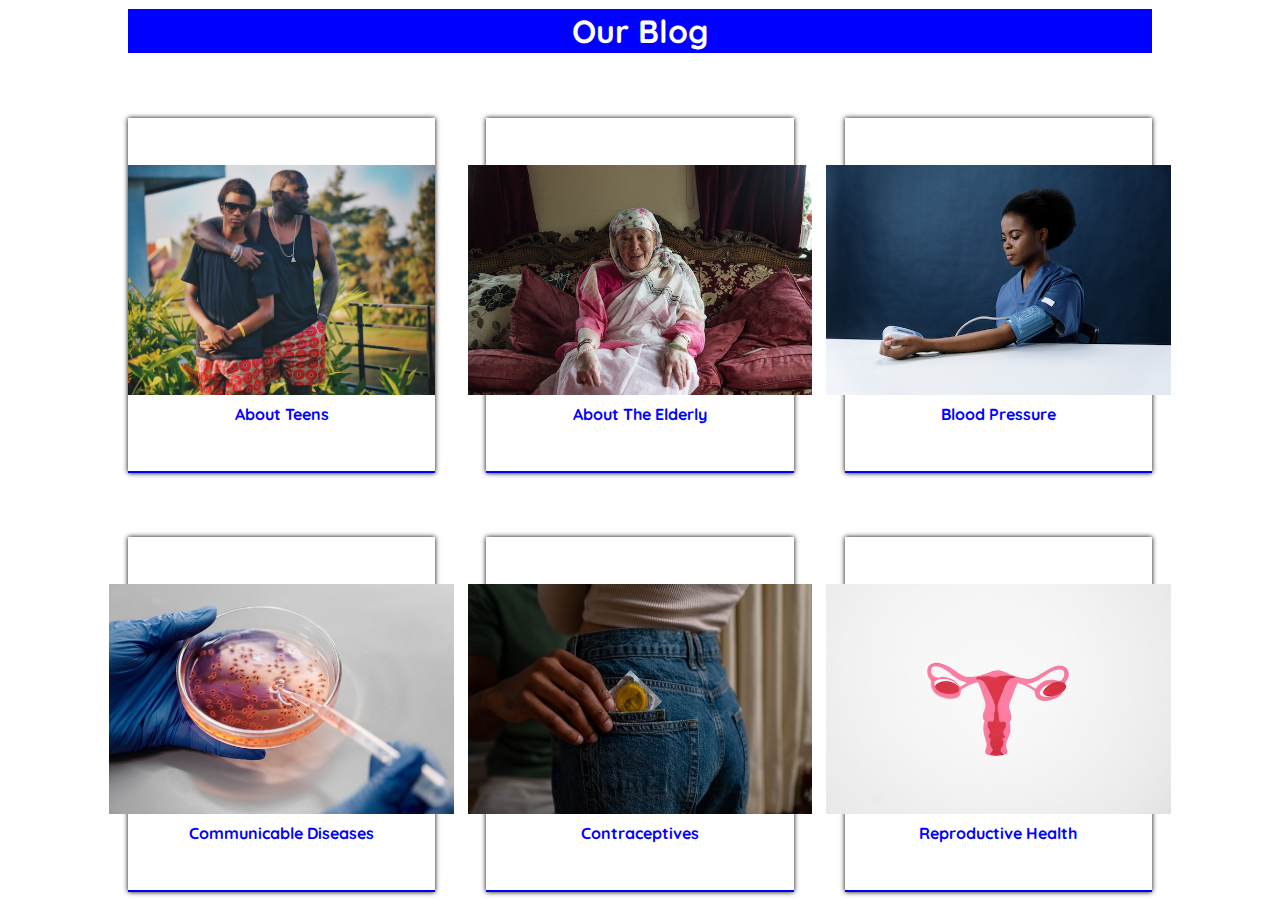
==== ASSETS/blog.html @ e01125ab "Added More Photos" ====
<!DOCTYPE html>
<html lang="en">
<head>
    <meta charset="UTF-8">
    <meta name="viewport" content="width=device-width, initial-scale=1.0">
    <link href="https://fonts.googleapis.com/css2?family=Noto+Serif:wght@100;200;400;500;600;700;800;900&family=Poppins:ital,wght@0,100;0,200;0,300;0,400;0,500;0,600;0,700;0,800;0,900;1,100;1,200;1,300;1,400;1,500;1,600;1,700;1,800;1,900&family=Quicksand:wght@300;400;500;600;700&display=swap" rel="stylesheet">
    <title>Services</title>
    <link rel="stylesheet" href="../CSS/blog.css">
</head>
<body>
    <!-- Start of the section -->
    <section class="sectionone">
        <div class="maindiv">
            <div class="heading">
                <h1>Our Blog</h1>
            </div>
            <div class="pharmacy">
                <div class="providers">
                    
                    <div class="one">
                        <a href="https://modernteen.co/best-blogs-for-teenagers/"><img src="../Images/teen.jpg" alt=""></a>
                        <a href="https://modernteen.co/best-blogs-for-teenagers/"><h4>About Teens</h4></a>
                    </div>
                    <div class="two">
                        <a href="https://www.agespace.org/blogs-on-elderly-care"><img src="../Images/elderly.jpg" alt="">
                            <a href="https://www.agespace.org/blogs-on-elderly-care"><h4>About The Elderly</h4></a></a>
                    </div>
                    <div class="three">
                        <a href="https://www.bannerhealth.com/healthcareblog/tags/hypertension"><img src="../Images/BP.jpg" alt=""></a>
                        <a href="https://www.bannerhealth.com/healthcareblog/tags/hypertension"><h4>Blood Pressure</h4></a>
                    </div>
                </div>
            </div>
            <div class="lab">
                <div class="providers">
                    <div class="one">
                        <a href="https://publichealth.wustl.edu/category/blog-post-by-topic/infectious-disease-blog-post-by-topic/"><img src="../Images/Bacteria.jpg" alt=""></a>
                        <a href="https://publichealth.wustl.edu/category/blog-post-by-topic/infectious-disease-blog-post-by-topic/"><h4>Communicable Diseases</h4></a>
                    </div>
                    <div class="two">
                        <a href="https://publichealth.wustl.edu/category/blog-post-by-topic/infectious-disease-blog-post-by-topic/"><img src="../Images/contraceptives.jpg" alt=""></a>
                        <a href="https://publichealth.wustl.edu/category/blog-post-by-topic/infectious-disease-blog-post-by-topic/"><h4>Contraceptives</h4></a>
                    </div>
                    <div class="three">
                        <a href="https://blogs.bmj.com/bmjsrh/"><img src="../Images/Reproductive.jpg" alt=""></a>
                        <a href="https://blogs.bmj.com/bmjsrh/"><h4>Reproductive Health</h4></a>
                    </div>
                </div>
            </div>
        </div>
    </section>
    <!-- End Of the section -->
</body>
</html>
---- CSS/blog.css ----
*{
    padding: 0;
    margin: 0;
    font-family: 'Noto Serif', serif;
    font-family: 'Poppins', sans-serif;
    font-family: 'Quicksand', sans-serif;
}
.sectionone{
    height: 100vh;
    width: 100%;
    display: flex;
    align-items: center;
    justify-content: center;
}
.sectionone .maindiv{
    height: 98%;
    width: 80%;
    display: flex;
    justify-content: space-between;
    flex-direction: column;
    /* background-color: aqua; */
}
.maindiv .heading{
    height: 5%;
    width: 100%;
    display: flex;
    align-items: center;
    justify-content: center;
    background-color: blue;
    color: #fff;
}
.maindiv .pharmacy{
    height: 40%;
    width: 100%;
    position: relative;
}
.maindiv .lab{
    height: 40%;
    width: 100%;
    position: relative;
}
.maindiv .providers{
    height: 100%;
    width: 100%;
    display: flex;
    flex-direction: row;
    align-items: center;
    justify-content: space-between;
}
.maindiv .providers .one{
    height: 100%;
    width: 30%;
    display: flex;
    flex-direction: column;
    align-items: center;
    justify-content: center;
    box-shadow: 0 0 5px #000;
    border-bottom: 2px solid blue;
}
.maindiv .providers .two{
    height: 100%;
    width: 30%;
    display: flex;
    flex-direction: column;
    align-items: center;
    justify-content: center;
    box-shadow: 0 0 5px #000;
    border-bottom: 2px solid blue;
}
.maindiv .providers .three{
    height: 100%;
    width: 30%;
    display: flex;
    flex-direction: column;
    align-items: center;
    justify-content: center;
    box-shadow: 0 0 5px #000;
    border-bottom: 2px solid blue;
}
.maindiv h4{
    color: blue;
}
.maindiv img{
    height: 230px;
    margin-bottom: 5px;
}
.providers a{
    text-decoration: none;
}
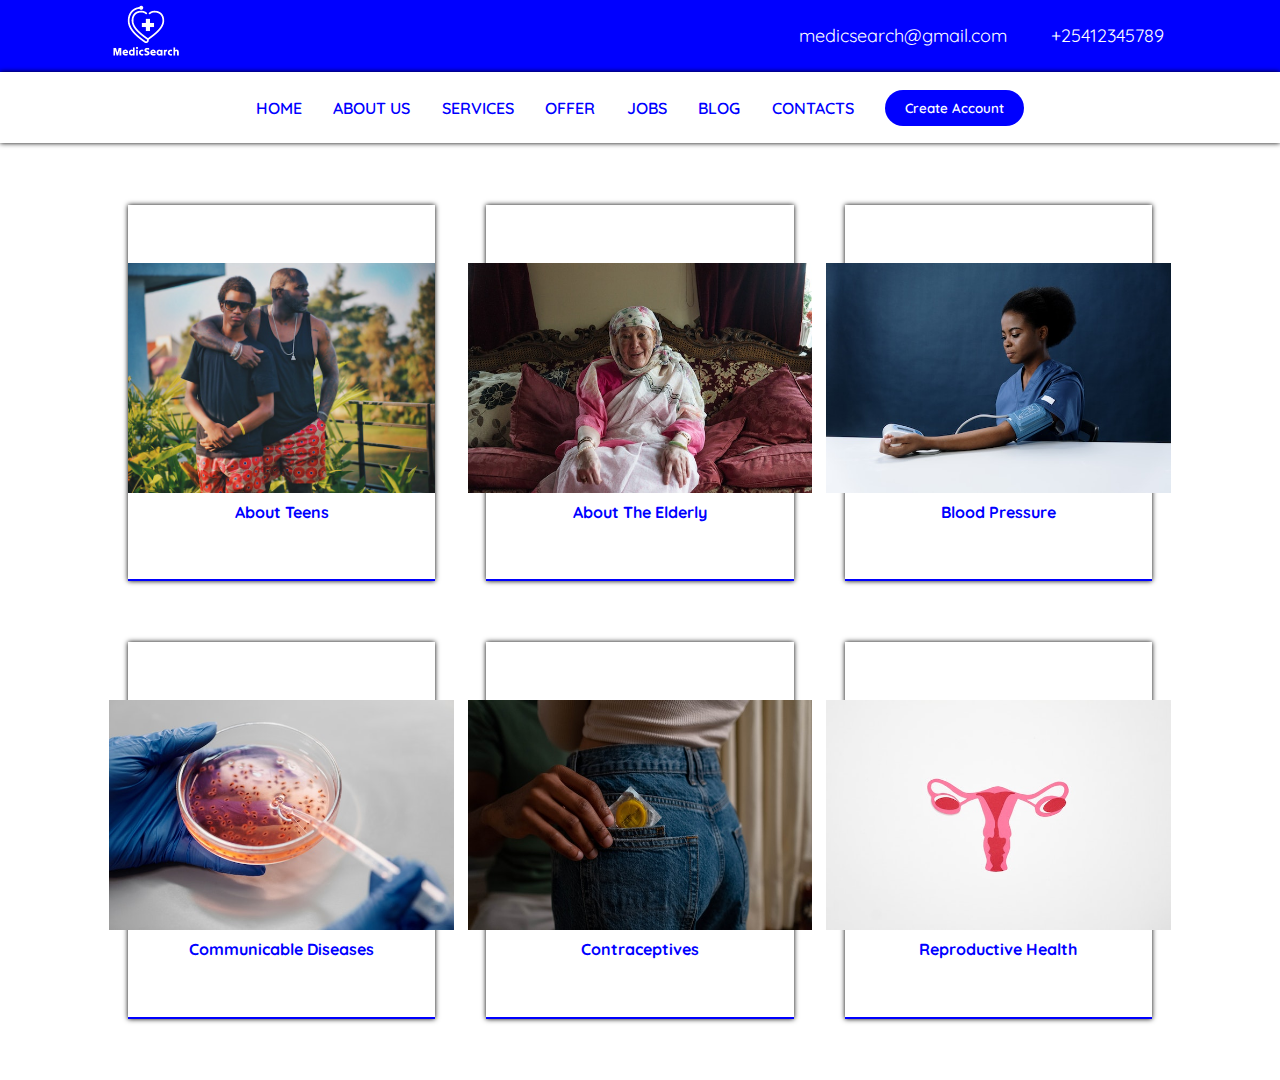
==== commit 1cbf85e9: "Added More changes on the nav bar" ====
--- a/ASSETS/blog.html
+++ b/ASSETS/blog.html
@@ -10,10 +10,28 @@
 <body>
     <!-- Start of the section -->
     <section class="sectionone">
+        <div class="navigation">
+            <div class="logo">
+                <img src="../Images/LogoClear.png" alt="" height="100px">
+                <div class="Top">
+                    <a href="#">medicsearch@gmail.com</a>
+                <a href="#">+25412345789</a>
+                </div>
+            </div>
+            <div class="navlinks" id="nav">
+                <div class="links">
+                    <a href="#">HOME</a>
+                    <a href="#">ABOUT US</a>
+                    <a href="#">SERVICES</a>
+                    <a href="#">OFFER</a>
+                    <a href="#">JOBS</a>
+                    <a href="#">BLOG</a>
+                    <a href="#">CONTACTS</a>
+                    <button id="account">Create Account</button>
+                </div>
+            </div>
+        </div>
         <div class="maindiv">
-            <div class="heading">
-                <h1>Our Blog</h1>
-            </div>
             <div class="pharmacy">
                 <div class="providers">
                     
--- a/CSS/blog.css
+++ b/CSS/blog.css
@@ -6,28 +6,83 @@
     font-family: 'Quicksand', sans-serif;
 }
 .sectionone{
-    height: 100vh;
+    height: 120vh;
+    width: 100%;
+    display: flex;
+    flex-direction: column;
+    align-items: center;
+    justify-content: center;
+}
+.sectionone .navigation{
+    height: 15%;
+    width: 100%;
+    display: flex;
+    flex-direction: column;
+    align-items: center;
+    justify-content: center;
+    background-color: blue;
+}
+.navigation .logo{
+    height: 50%;
+    width: 85%;
+    display: flex;
+    flex-direction: row;
+    align-items: center;
+    justify-content: space-between;
+    color: white;
+}
+.Top a{
+    text-decoration: none;
+    padding: 20px;
+    font-size: 18px;
+    color: white;
+}
+.navigation .navlinks{
+    height: 50%;
     width: 100%;
     display: flex;
     align-items: center;
     justify-content: center;
+    background-color: white;
+    box-shadow: 0 0 5px black;
+}
+.navlinks .links{
+    height: 100%;
+    width: 60%;
+    display: flex;
+    flex-direction: row;
+    align-items: center;
+    justify-content: space-between;
+}
+.links a{
+    text-decoration: none;
+    color: blue;
+    font-weight: 600;
+    transition: .2s;
+}
+.links a:hover{
+    color: darkblue;
+    border-bottom: solid 2px darkblue;
+}
+.links button{
+    border: none;
+    background-color: blue;
+    color: white;
+    font-weight: 600;
+    padding: 10px 20px;
+    border-radius: 25px;
+    cursor: pointer;
+}
+.links button:hover{
+    background-color: darkblue;
 }
 .sectionone .maindiv{
     height: 98%;
     width: 80%;
     display: flex;
-    justify-content: space-between;
+    justify-content: space-evenly;
     flex-direction: column;
     /* background-color: aqua; */
-}
-.maindiv .heading{
-    height: 5%;
-    width: 100%;
-    display: flex;
-    align-items: center;
-    justify-content: center;
-    background-color: blue;
-    color: #fff;
 }
 .maindiv .pharmacy{
     height: 40%;
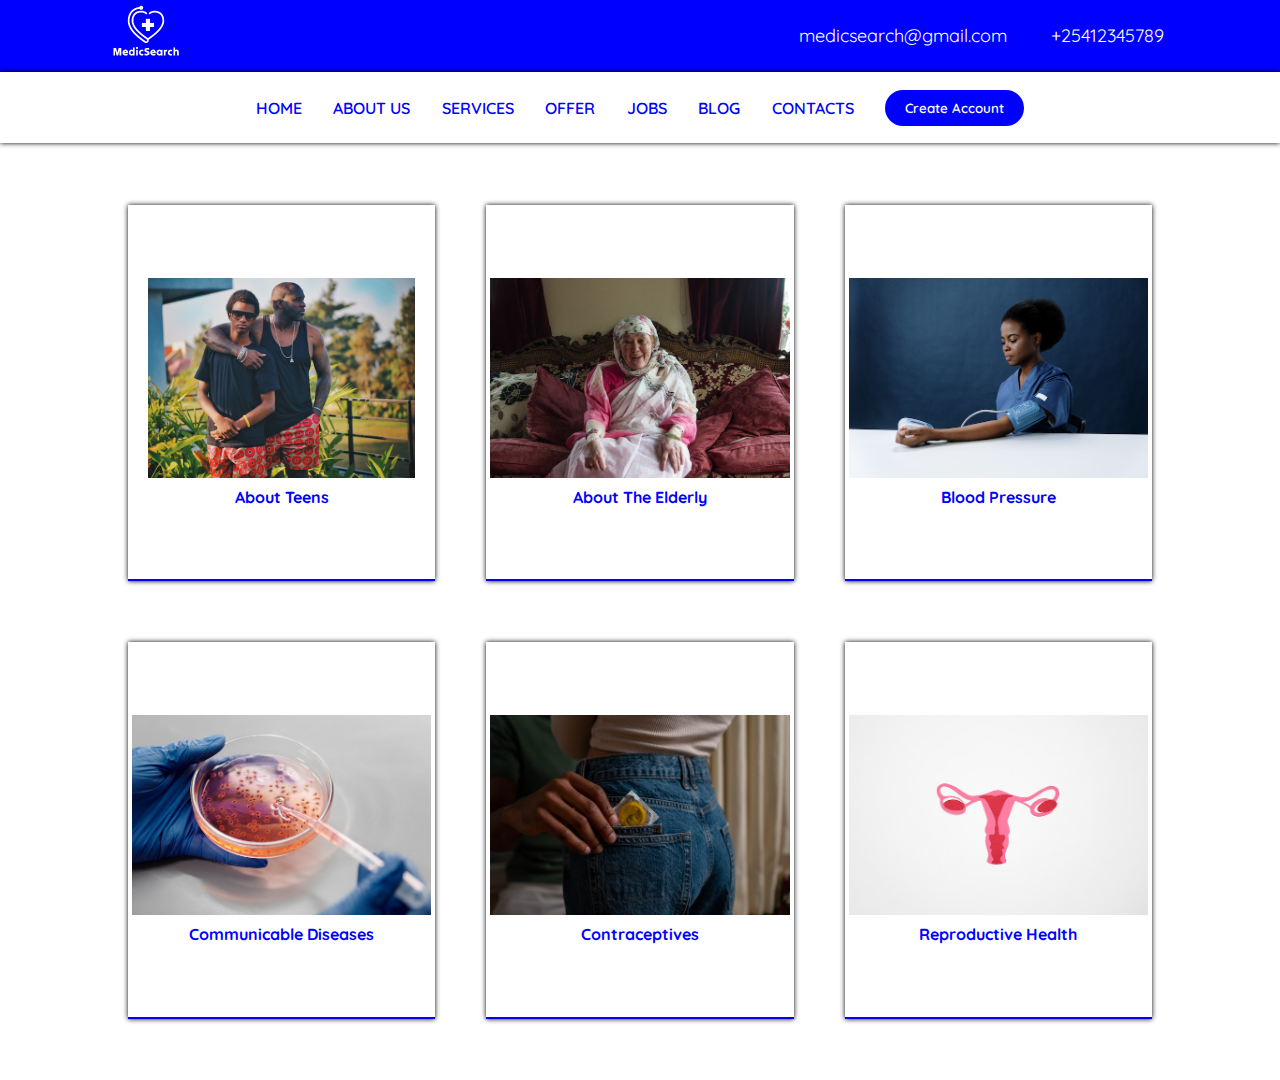
==== commit 1c6763e4: "Changed image pathway" ====
--- a/ASSETS/blog.html
+++ b/ASSETS/blog.html
@@ -4,7 +4,7 @@
     <meta charset="UTF-8">
     <meta name="viewport" content="width=device-width, initial-scale=1.0">
     <link href="https://fonts.googleapis.com/css2?family=Noto+Serif:wght@100;200;400;500;600;700;800;900&family=Poppins:ital,wght@0,100;0,200;0,300;0,400;0,500;0,600;0,700;0,800;0,900;1,100;1,200;1,300;1,400;1,500;1,600;1,700;1,800;1,900&family=Quicksand:wght@300;400;500;600;700&display=swap" rel="stylesheet">
-    <title>Services</title>
+    <title>BLOG</title>
     <link rel="stylesheet" href="../CSS/blog.css">
 </head>
 <body>
--- a/CSS/blog.css
+++ b/CSS/blog.css
@@ -136,7 +136,7 @@
     color: blue;
 }
 .maindiv img{
-    height: 230px;
+    height: 200px;
     margin-bottom: 5px;
 }
 .providers a{
